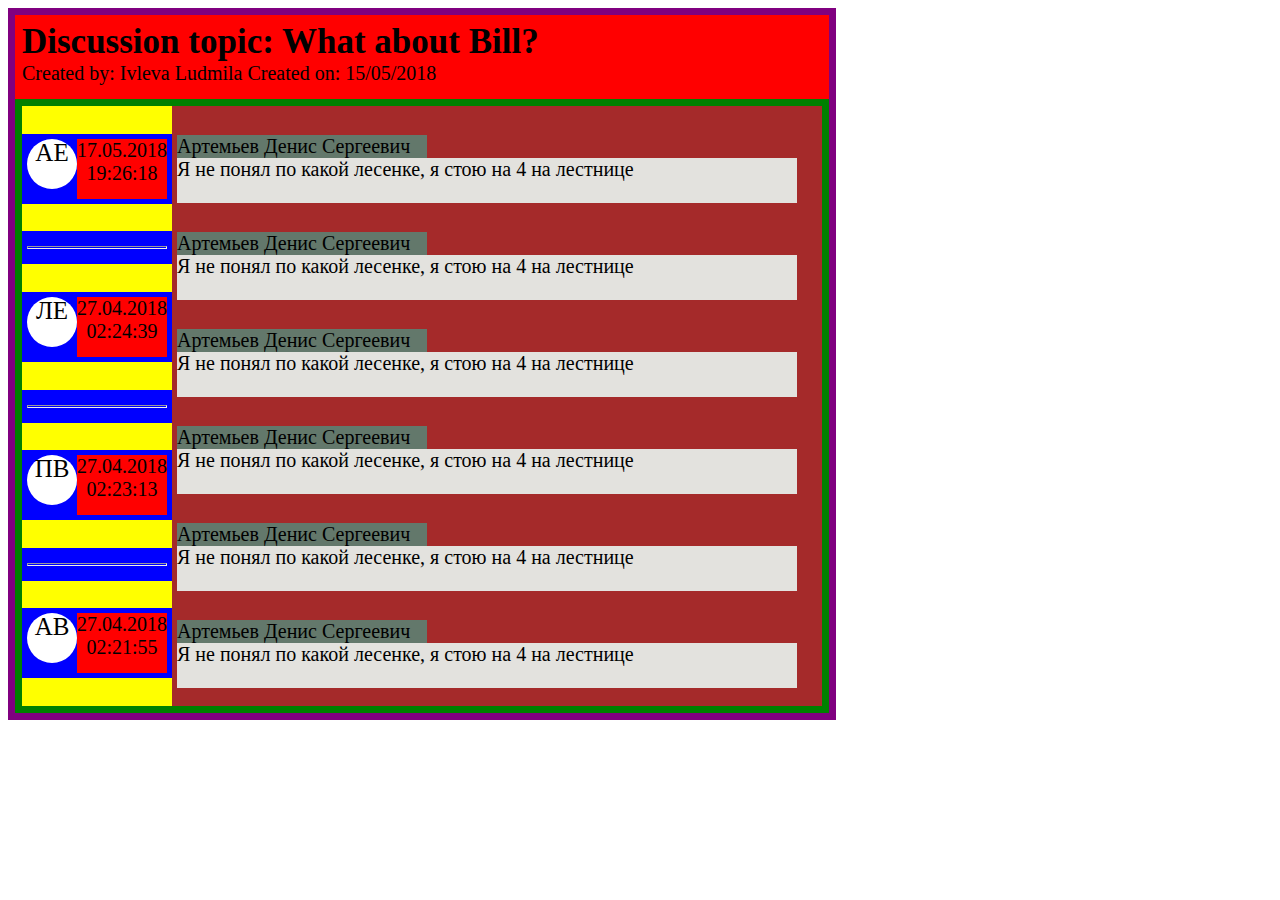
==== flex/index.html @ 38b188e3 "flex_not_right" ====
﻿<html>
	<head>
		<link rel="stylesheet" href="style.css">
		<meta charset="utf-8">
	</head>
	<body>
		<div class="flex-container">
		  <div class="cap">
			<h1>Discussion topic: What about Bill?</h1>
			<span>Created by: Ivleva Ludmila  Created on: 15/05/2018</span>
		  </div>
		  <div class="flex-container2">
			<div class="boxlistFio">
				<div class="box">
					<div class="logo">
						<span>АЕ</span>
					</div>
					<div class="time">
					17.05.2018<br>
					19:26:18
					</div>
				</div>
				<div class="box">
					<hr size=3px width=500px align="left">
				</div>
				<div class="box">
					<div class="logo">
						<span>ЛЕ</span>
					</div>
					<div class="time">
						27.04.2018<br>
						02:24:39
					</div>
				</div>
				<div class="box">
					<hr size=3px width=500px align="left">
				</div>
				<div class="box">
					<div class="logo">
						<span>ПВ</span>
					</div>
					<div class="time">
						27.04.2018<br>
						02:23:13
					</div>
				</div>
				<div class="box">
					<hr size=3px width=500px align="left">
				</div>
				<div class="box">
					<div class="logo">
						<span>АВ</span>
					</div>
					<div class="time">
						27.04.2018<br>
						02:21:55
					</div>	
				</div>		
			</div>
			<div class="flex-container3">
					<div class="Who">
						Артемьев Денис Сергеевич
					</div>
					<div class="Answer">
						Я не понял по какой лесенке, я стою на 4 на лестнице
					</div>
					<div class="Who">
						Артемьев Денис Сергеевич
					</div>
					<div class="Answer">
						Я не понял по какой лесенке, я стою на 4 на лестнице
					</div>
					<div class="Who">
						Артемьев Денис Сергеевич
					</div>
					<div class="Answer">
						Я не понял по какой лесенке, я стою на 4 на лестнице
					</div>
					<div class="Who">
						Артемьев Денис Сергеевич
					</div>
					<div class="Answer">
						Я не понял по какой лесенке, я стою на 4 на лестнице
					</div>
					<div class="Who">
						Артемьев Денис Сергеевич
					</div>
					<div class="Answer">
						Я не понял по какой лесенке, я стою на 4 на лестнице
					</div>
					<div class="Who">
						Артемьев Денис Сергеевич
					</div>
					<div class="Answer">
						Я не понял по какой лесенке, я стою на 4 на лестнице
					</div>
					<div class="Who">
						Артемьев Денис Сергеевич
					</div>
					<div class="Answer">
						Я не понял по какой лесенке, я стою на 4 на лестнице
					</div>
					<div class="Who">
						Артемьев Денис Сергеевич
					</div>
					<div class="Answer">
						Я не понял по какой лесенке, я стою на 4 на лестнице
					</div>
					<div class="Who">
						Артемьев Денис Сергеевич
					</div>
					<div class="Answer">
						Я не понял по какой лесенке, я стою на 4 на лестнице
					</div>
					<div class="Who">
						Артемьев Денис Сергеевич
					</div>
					<div class="Answer">
						Я не понял по какой лесенке, я стою на 4 на лестнице
					</div>
					<div class="Who">
						Артемьев Денис Сергеевич
					</div>
					<div class="Answer">
						Я не понял по какой лесенке, я стою на 4 на лестнице
					</div>
					<div class="Who">
						Артемьев Денис Сергеевич
					</div>
					<div class="Answer">
						Я не понял по какой лесенке, я стою на 4 на лестнице
					</div>
					<div class="Who">
						Артемьев Денис Сергеевич
					</div>
					<div class="Answer">
						Я не понял по какой лесенке, я стою на 4 на лестнице
					</div>
					<div class="Who">
						Артемьев Денис Сергеевич
					</div>
					<div class="Answer">
						Я не понял по какой лесенке, я стою на 4 на лестнице
					</div>
					<div class="Who">
						Артемьев Денис Сергеевич
					</div>
					<div class="Answer">
						Я не понял по какой лесенке, я стою на 4 на лестнице
					</div>
					<div class="Who">
						Артемьев Денис Сергеевич
					</div>
					<div class="Answer">
						Я не понял по какой лесенке, я стою на 4 на лестнице
					</div>
			</div>
		  </div>
		</div>
	</body>
</html>
---- flex/style.css ----
.flex-container {
  display: inline-flex;
  background-color: purple;
  padding:7px;
  font-size:20px;
  flex-direction: column;
}

.cap{
	background: red;
	font-family: 'Times New Roman';
	padding:7px;
	height: 70px;
	width:800px;
}

.flex-container2{
	display: inline-flex;
	background: green;
	padding:7px;
	text-align: center;
	font-size: 20px;
	height: 600px;
	width:800px;
}
.boxlistFio{
	display: flex;
	flex-direction:column;
	justify-content: space-evenly;
	background: yellow;
	font-size: 20px;
	height: 600px;
	width:150px;
}

H1{
	font-size: 35px;
	margin: 0px;
}
.box{
	display: flex;
	flex-direction:row;
	background: blue;
	padding: 5px;
}
.logo{
	display: flex;
	justify-content: center;
	background: white;
	font-size: 25px;
	height: 50px;
	width:50px;
	border-radius: 50%;
}

.time{
	background: red;
	text-align: center;
	font-size: 20px;
	height: 60px;
	width:90px;
}
 

.flex-container3{
	background: brown;
	overflow: auto;
	text-align: center;
	font-size: 20px;
	height: 600px;
	width:650px;
}

.Who{
	background: #63786b;
	text-align: left;
	font-size: 20px;
	width:250px;
	margin: 29px 0px 0px 5px;
}

.Answer{
	background: #e3e2de;
	text-align: left;
	font-size: 20px;
	height: 45px;
	margin: 0px 0px 0px 5px;
	width:620px;
}
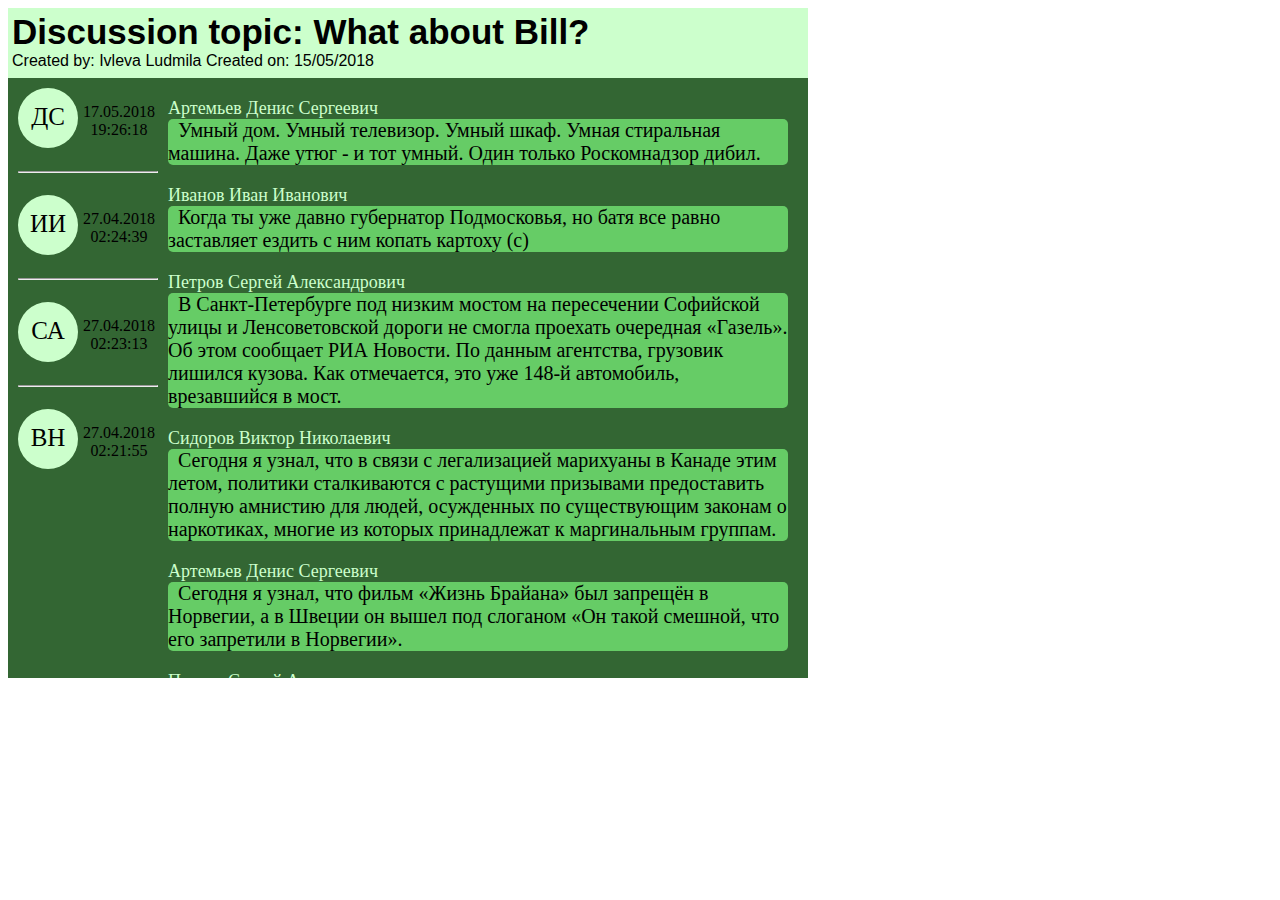
==== commit bc6fee7b: "try_flex_box" ====
--- a/flex/index.html
+++ b/flex/index.html
@@ -7,13 +7,13 @@
 		<div class="flex-container">
 		  <div class="cap">
 			<h1>Discussion topic: What about Bill?</h1>
-			<span>Created by: Ivleva Ludmila  Created on: 15/05/2018</span>
+			<span name="autor">Created by: Ivleva Ludmila  Created on: 15/05/2018</span>
 		  </div>
 		  <div class="flex-container2">
 			<div class="boxlistFio">
 				<div class="box">
 					<div class="logo">
-						<span>АЕ</span>
+						<span name="fio">ДС</span>
 					</div>
 					<div class="time">
 					17.05.2018<br>
@@ -21,11 +21,11 @@
 					</div>
 				</div>
 				<div class="box">
-					<hr size=3px width=500px align="left">
+					<hr>
 				</div>
 				<div class="box">
 					<div class="logo">
-						<span>ЛЕ</span>
+						<span name="fio">ИИ</span>
 					</div>
 					<div class="time">
 						27.04.2018<br>
@@ -33,11 +33,11 @@
 					</div>
 				</div>
 				<div class="box">
-					<hr size=3px width=500px align="left">
+					<hr>
 				</div>
 				<div class="box">
 					<div class="logo">
-						<span>ПВ</span>
+						<span name="fio">СА</span>
 					</div>
 					<div class="time">
 						27.04.2018<br>
@@ -45,11 +45,11 @@
 					</div>
 				</div>
 				<div class="box">
-					<hr size=3px width=500px align="left">
+					<hr>
 				</div>
 				<div class="box">
 					<div class="logo">
-						<span>АВ</span>
+						<span name="fio">ВН</span>
 					</div>
 					<div class="time">
 						27.04.2018<br>
@@ -62,97 +62,38 @@
 						Артемьев Денис Сергеевич
 					</div>
 					<div class="Answer">
-						Я не понял по какой лесенке, я стою на 4 на лестнице
+						<span class="textanswer">Умный дом. Умный телевизор. Умный шкаф. Умная стиральная машина. Даже утюг - и тот умный. Один только Роскомнадзор дибил.</span>
+					</div>
+					<div class="Who">
+						Иванов Иван Иванович
+					</div>
+					<div class="Answer">
+						<span class="textanswer">Когда ты уже давно губернатор Подмосковья, но батя все равно заставляет ездить с ним копать картоху (с)</span>
+					</div>
+					<div class="Who">
+						Петров Сергей Александрович
+					</div>
+					<div class="Answer">
+						<span class="textanswer">В Санкт-Петербурге под низким мостом на пересечении Софийской улицы и Ленсоветовской дороги не смогла проехать очередная «Газель». Об этом сообщает РИА Новости.
+							По данным агентства, грузовик лишился кузова. Как отмечается, это уже 148-й автомобиль, врезавшийся в мост.</span>
+					</div>
+					<div class="Who">
+						Сидоров Виктор Николаевич
+					</div>
+					<div class="Answer">
+						<span class="textanswer">Сегодня я узнал, что в связи с легализацией марихуаны в Канаде этим летом, политики сталкиваются с растущими призывами предоставить полную амнистию для людей, осужденных по существующим законам о наркотиках, многие из которых принадлежат к маргинальным группам.</span>
 					</div>
 					<div class="Who">
 						Артемьев Денис Сергеевич
 					</div>
 					<div class="Answer">
-						Я не понял по какой лесенке, я стою на 4 на лестнице
+						<span class="textanswer">Сегодня я узнал, что фильм «Жизнь Брайана» был запрещён в Норвегии, а в Швеции он вышел под слоганом «Он такой смешной, что его запретили в Норвегии».</span>
 					</div>
 					<div class="Who">
-						Артемьев Денис Сергеевич
+						Петров Сергей Александрович
 					</div>
 					<div class="Answer">
-						Я не понял по какой лесенке, я стою на 4 на лестнице
-					</div>
-					<div class="Who">
-						Артемьев Денис Сергеевич
-					</div>
-					<div class="Answer">
-						Я не понял по какой лесенке, я стою на 4 на лестнице
-					</div>
-					<div class="Who">
-						Артемьев Денис Сергеевич
-					</div>
-					<div class="Answer">
-						Я не понял по какой лесенке, я стою на 4 на лестнице
-					</div>
-					<div class="Who">
-						Артемьев Денис Сергеевич
-					</div>
-					<div class="Answer">
-						Я не понял по какой лесенке, я стою на 4 на лестнице
-					</div>
-					<div class="Who">
-						Артемьев Денис Сергеевич
-					</div>
-					<div class="Answer">
-						Я не понял по какой лесенке, я стою на 4 на лестнице
-					</div>
-					<div class="Who">
-						Артемьев Денис Сергеевич
-					</div>
-					<div class="Answer">
-						Я не понял по какой лесенке, я стою на 4 на лестнице
-					</div>
-					<div class="Who">
-						Артемьев Денис Сергеевич
-					</div>
-					<div class="Answer">
-						Я не понял по какой лесенке, я стою на 4 на лестнице
-					</div>
-					<div class="Who">
-						Артемьев Денис Сергеевич
-					</div>
-					<div class="Answer">
-						Я не понял по какой лесенке, я стою на 4 на лестнице
-					</div>
-					<div class="Who">
-						Артемьев Денис Сергеевич
-					</div>
-					<div class="Answer">
-						Я не понял по какой лесенке, я стою на 4 на лестнице
-					</div>
-					<div class="Who">
-						Артемьев Денис Сергеевич
-					</div>
-					<div class="Answer">
-						Я не понял по какой лесенке, я стою на 4 на лестнице
-					</div>
-					<div class="Who">
-						Артемьев Денис Сергеевич
-					</div>
-					<div class="Answer">
-						Я не понял по какой лесенке, я стою на 4 на лестнице
-					</div>
-					<div class="Who">
-						Артемьев Денис Сергеевич
-					</div>
-					<div class="Answer">
-						Я не понял по какой лесенке, я стою на 4 на лестнице
-					</div>
-					<div class="Who">
-						Артемьев Денис Сергеевич
-					</div>
-					<div class="Answer">
-						Я не понял по какой лесенке, я стою на 4 на лестнице
-					</div>
-					<div class="Who">
-						Артемьев Денис Сергеевич
-					</div>
-					<div class="Answer">
-						Я не понял по какой лесенке, я стою на 4 на лестнице
+						<span class="textanswer">Сегодня я узнал, что Чарльз Диккенс работал только с 9 утра до 2 часов дня и написал свои 28 книг и более 200 эссе, не работая дольше 5 часов в день.</span>
 					</div>
 			</div>
 		  </div>
--- a/flex/style.css
+++ b/flex/style.css
@@ -1,89 +1,101 @@
 .flex-container {
   display: inline-flex;
-  background-color: purple;
-  padding:7px;
-  font-size:20px;
+  background-color: black;
   flex-direction: column;
+  height: 670px;
+  width: 800px;
 }
 
 .cap{
-	background: red;
-	font-family: 'Times New Roman';
-	padding:7px;
+	background: #CCFFCC;
+	font-family: Geneva, Arial, Helvetica, sans-serif;
+	padding: 0px;
+	margin: 0px;
 	height: 70px;
-	width:800px;
 }
 
 .flex-container2{
 	display: inline-flex;
-	background: green;
-	padding:7px;
-	text-align: center;
-	font-size: 20px;
+	background: #336633;
+	padding:0px;
 	height: 600px;
 	width:800px;
 }
 .boxlistFio{
 	display: flex;
 	flex-direction:column;
-	justify-content: space-evenly;
-	background: yellow;
-	font-size: 20px;
-	height: 600px;
+	background: #336633;
+	font-size: 25px;
+	height: 599px;
 	width:150px;
 }
 
 H1{
 	font-size: 35px;
-	margin: 0px;
+	margin: 4px 0px 0px 4px;
+}
+[name="autor"]{
+	text-align: center;
+	margin: 4px 0px 0px 4px;
+}
+HR{
+	size: 2px;
+	color: #CCFFCC;
+	width: 500px;
 }
 .box{
 	display: flex;
-	flex-direction:row;
-	background: blue;
-	padding: 5px;
+	flex-direction: row;
+	background: #336633;
+	padding: 0px;
+	margin: 10px 0 0 10px;
 }
 .logo{
 	display: flex;
 	justify-content: center;
-	background: white;
+	background: #CCFFCC;
 	font-size: 25px;
-	height: 50px;
-	width:50px;
+	height: 60px;
+	width: 60px;
 	border-radius: 50%;
+}
+[name="fio"]{
+	font-size: 25px;
+	margin: 15px;
+	color: black;
 }
 
 .time{
-	background: red;
+	background: #336633;
 	text-align: center;
-	font-size: 20px;
-	height: 60px;
-	width:90px;
+	font-size: 16px;
+	margin: 15px 0 0 5px;
 }
  
 
 .flex-container3{
-	background: brown;
+	background: #336633;
 	overflow: auto;
-	text-align: center;
-	font-size: 20px;
 	height: 600px;
 	width:650px;
 }
 
 .Who{
-	background: #63786b;
-	text-align: left;
-	font-size: 20px;
-	width:250px;
-	margin: 29px 0px 0px 5px;
+	display: block;
+	background: #336633;
+	font-size: 18px;
+	color: #CCFFCC;
+	margin: 20px 0px 0px 10px;
 }
 
 .Answer{
-	background: #e3e2de;
-	text-align: left;
-	font-size: 20px;
-	height: 45px;
-	margin: 0px 0px 0px 5px;
+	background: #66CC66;
+	margin: 0px 0px 0px 10px;
 	width:620px;
+	border-radius: 5px;
+}
+
+.textanswer{
+  font-size:20px;
+  margin: 10px 10px 10px 10px;
 }